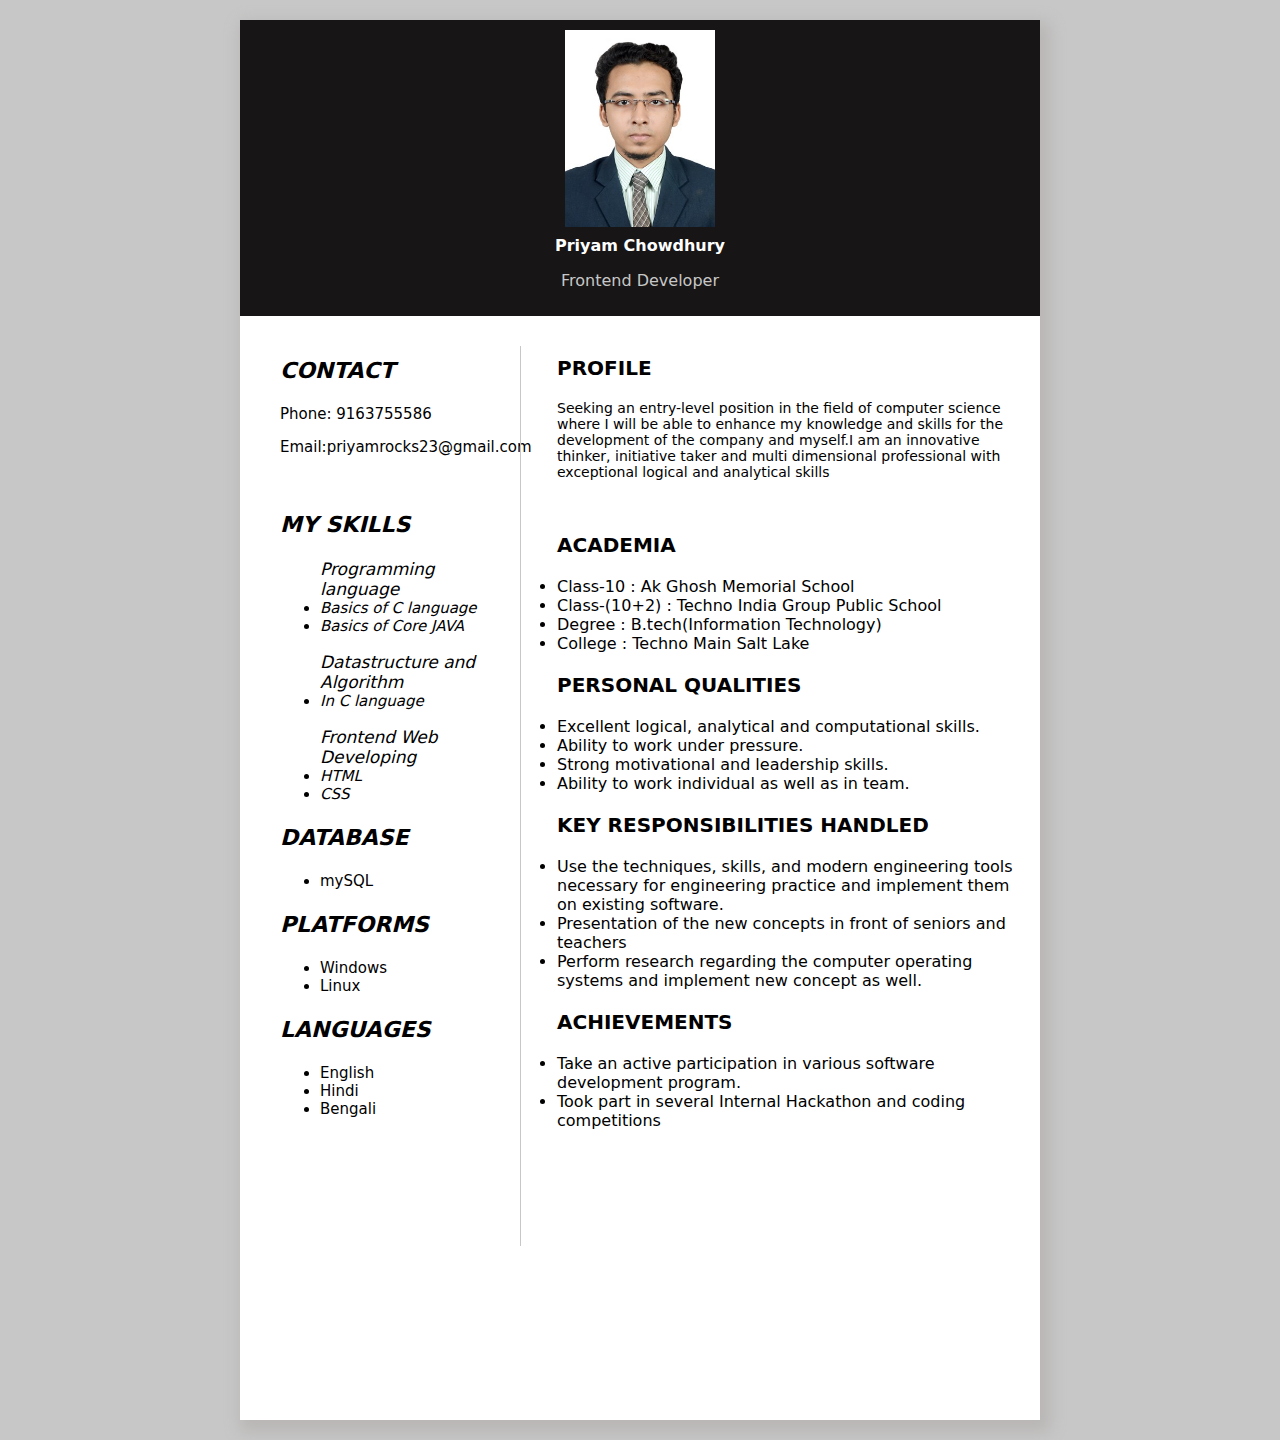
==== index.html @ 7ef2270b "Add files via upload" ====
<!DOCTYPE html>
<html lang="en">
<head>
    
    <title>Document</title>
    <link rel="stylesheet" href="style.css">
    
</head>
<body>
    <div class="main">
        <div class="top-section">
            <img src="priyam_new.jpg" class="profile">
            <p class="p1" >Priyam Chowdhury</p>
            <p class="p2" >Frontend Developer</p>

        </div>
        <div class="clearfix"></div>
        <div class="col-div-4">
            <div class="content-box" style="padding-left: 40px;" >
                <p class="head" style="color: black; font-size: 22px; font-style: oblique;">Contact</p>
                <p class="p3" style="color: black; font-size: 15px;">Phone: 9163755586</p>
                <p class="p3" style="color: black; font-size: 15px;">Email:priyamrocks23@gmail.com</p>
                <br/>
                <p class="head" style="font-style: italic;font-size: 22px; ">My Skills</p>
                <ul style="font-size: 17px; font-style: oblique; ">
                    Programming language 
                    
                    <li style="font-size: 15px">Basics of C language</li>
                    <li style="font-size: 15px">Basics of Core JAVA </li>
                    
                </ul>
                <ul style="font-size: 17px; font-style: oblique;">
                    Datastructure and Algorithm 
                    <li style="font-size: 15px">In C language</li>
                </ul>
                <ul style="font-size: 17px; font-style: oblique;">
                    Frontend Web Developing
                    <li style="font-size: 15px">HTML</li>
                    <li style="font-size: 15px">CSS</li>
                   
                </ul>
                <p class="head" style="font-style: italic;font-size: 22px; ">Database</p>
                <ul>
                    
                    <li style="font-size: 15px">mySQL</li>
                    </ul>
                    <p class="head" style="font-style: italic;font-size: 22px; ">Platforms</p>
                    <ul>
                        
                        <li style="font-size: 15px">Windows</li>
                        <li style="font-size: 15px">Linux</li>
                        </ul>
                <p class="head" style="font-style: italic;font-size: 22px; ">Languages</p>
                <ul>
                    
                    <li style="font-size: 15px">English</li>
                    <li style="font-size: 15px">Hindi</li>
                    <li style="font-size: 15px">Bengali</li>
                </ul>
                
            </div>
        </div>
        <div class="line"></div>
        <div class="col-div-8">
            <div class="content-box">
                <p class="head">PROFILE</p>
                <p class="p3" style="font-size:14px">Seeking an entry-level position in the field of computer science where I will be able to enhance my knowledge and skills for the development of the company and myself.I am an innovative thinker, initiative taker and multi dimensional professional with exceptional logical and analytical skills</p>
                <br/>
                <p class="head">Academia</p>
                <p>
                    <li>Class-10 : Ak Ghosh Memorial School</li>
                    <li>Class-(10+2) : Techno India Group Public School</li>
                    <li>Degree : B.tech(Information Technology)</li>
                    <li>College : Techno Main Salt Lake</li>
                    
                </p>
                <p class="head">Personal Qualities</p>
                <p>
                    <li>Excellent logical, analytical and computational skills.</li>
                    <li>Ability to work under pressure.</li>
                    <li>Strong motivational and leadership skills.</li>
                    <li>Ability to work individual as well as in team.</li>
                </p>
                <p class="head">Key Responsibilities handled</p>
                <p>
                    <li>Use the techniques, skills, and modern engineering tools necessary for engineering practice and implement them on existing software.</li>
                    <li>Presentation of the new concepts in front of seniors and teachers</li>
                    <li>Perform research regarding the computer operating systems and implement new concept as well.</li>
                    
                </p>
                <p class="head">Achievements</p>
                <li>Take an active participation in various software development program.</li>
                <li>Took part in several Internal Hackathon and coding competitions</li>
            </div>
        </div>
    </div>
</body>
</html>
---- style.css ----
body
{
    margin: 0px;
    padding: 0px;
    background-image: radial-gradient(#c7c7c7 25%,#c7c7c7 74%);
    font-family: system-ui;

}
.clearfix
{
    clear:both;
}
.main
{
    height: 1400px;
    width: 800px;
    background-color: white;
    box-shadow: 5px 7px 15px 5px #b9b6b5;
    margin: 20px auto;
}
.top-section
{
    background-color: rgb(23, 21, 21);
    text-align: center;
    padding: 10px;
}
.profile
{
width: 150px;
border: 100%;
}
.p1
{
    color: white;
    font-size: 40;
    font-weight: bold;
    margin: 0px;
    margin-top: 5px;
}

.p2
{
color: #c7c7c7;
font-size: 100;
font-weight: 100;
}
.p3
{
    color: black;
}
.col-div-4
{
    width: 35%;
    float: left;
}
.col-div-8
{
    width:62%;
    float: left;
}
.line
{
    border-left: 1px solid #c7c7c7;
    height: 900px;
    width: 2%;
    margin-top: 30px;
    float: left;

}
.content-box
{
    padding: 20px;
}
.head
{
    font-size: 20px;
    text-transform: uppercase;
    font-weight: 600;
}
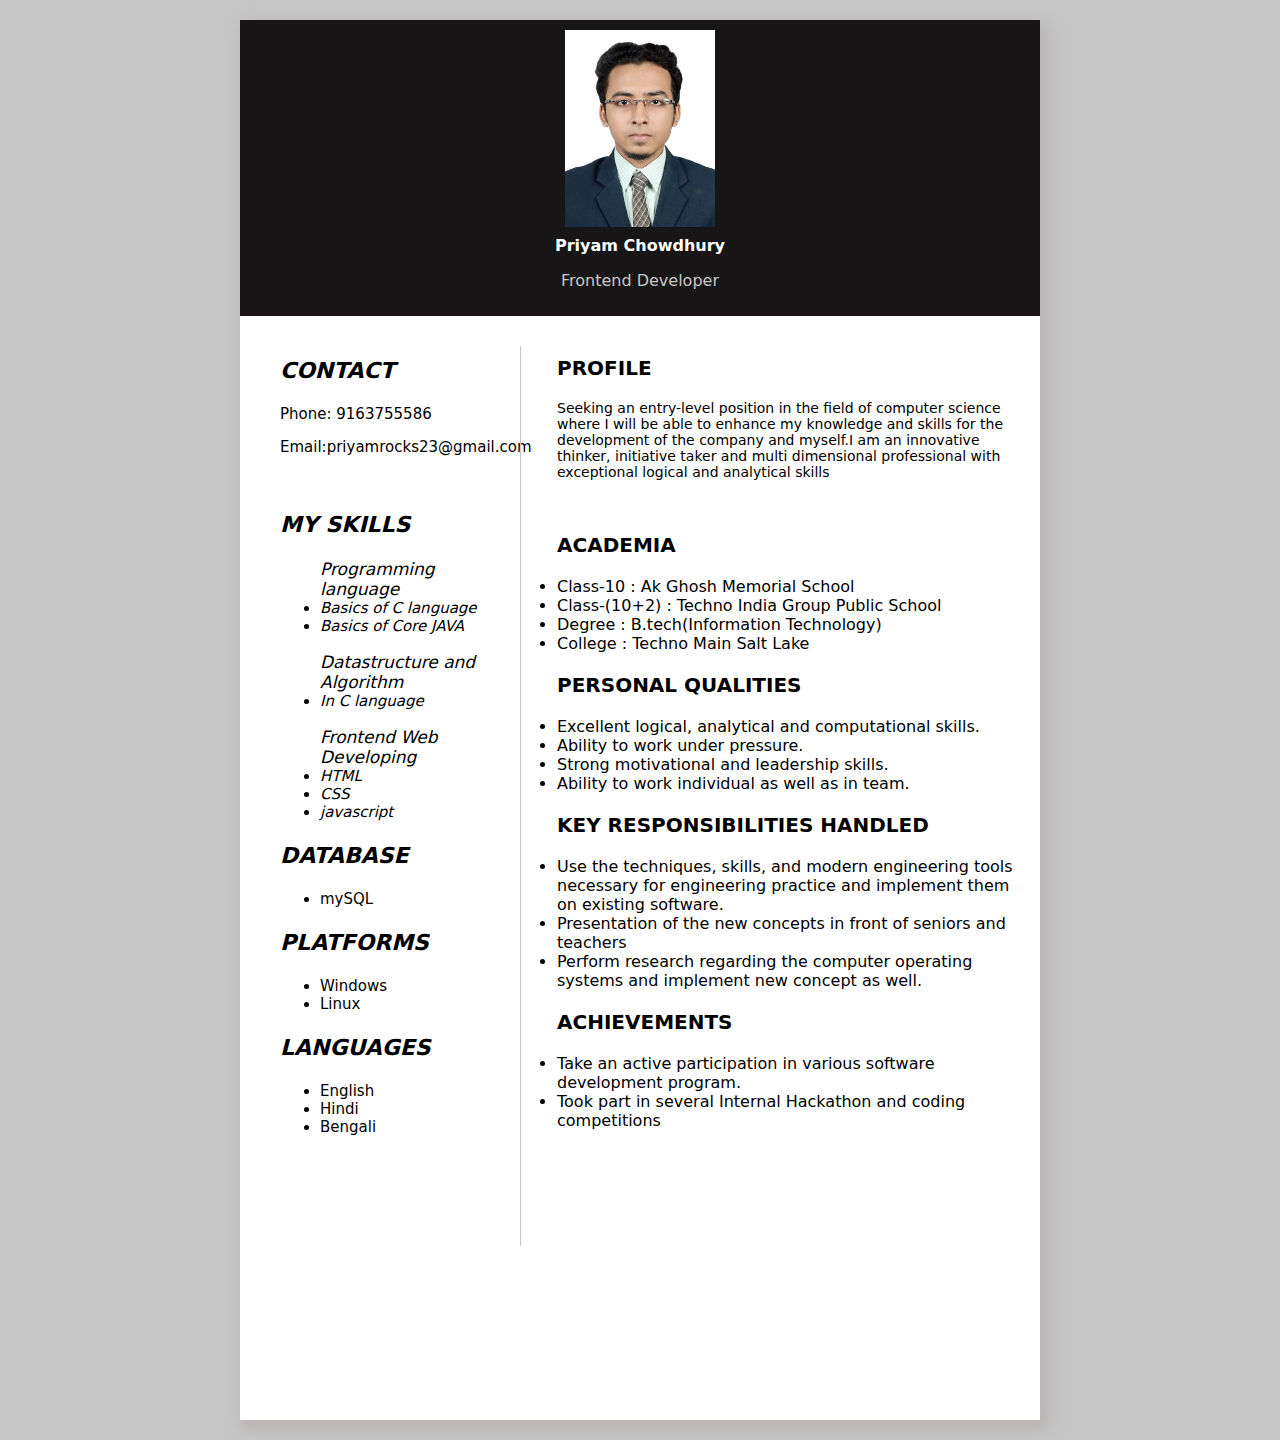
==== commit 7221960c: "Update index.html" ====
--- a/index.html
+++ b/index.html
@@ -37,6 +37,7 @@
                     Frontend Web Developing
                     <li style="font-size: 15px">HTML</li>
                     <li style="font-size: 15px">CSS</li>
+                    <li style="font-size: 15px">javascript</li>
                    
                 </ul>
                 <p class="head" style="font-style: italic;font-size: 22px; ">Database</p>
@@ -95,4 +96,4 @@
         </div>
     </div>
 </body>
-</html>+</html>
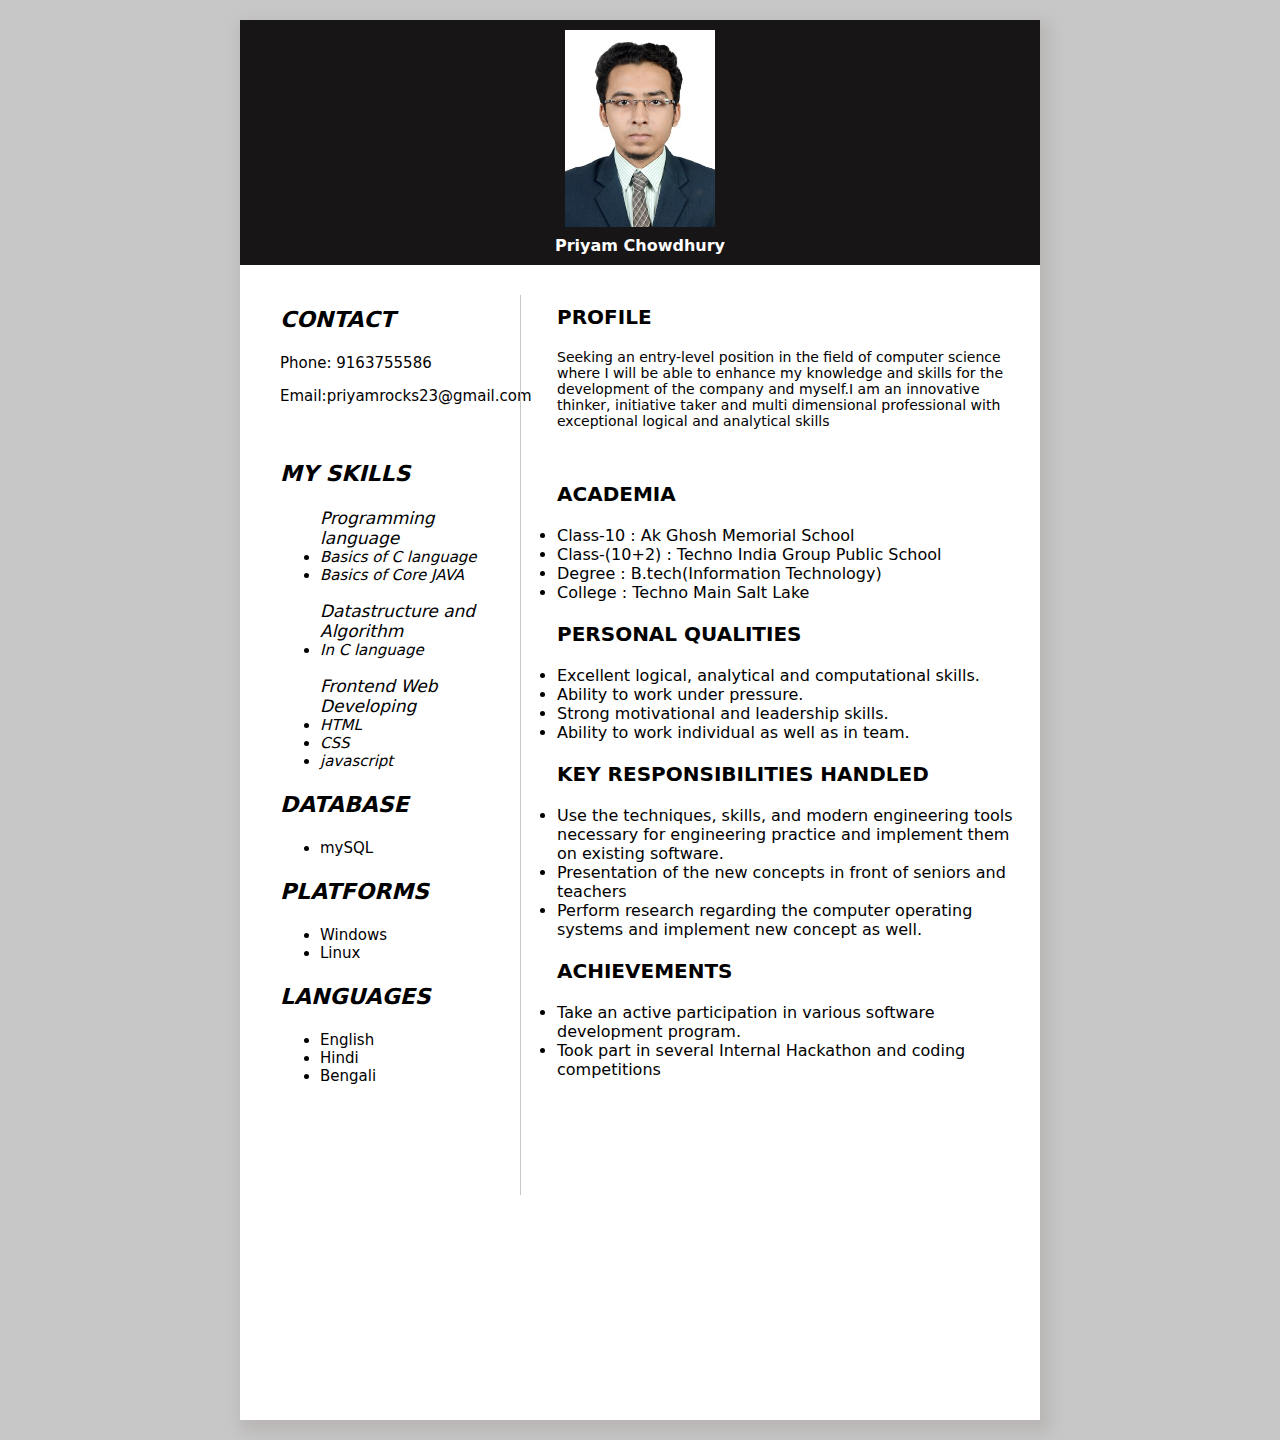
==== commit 00f34405: "Update index.html" ====
--- a/index.html
+++ b/index.html
@@ -11,7 +11,7 @@
         <div class="top-section">
             <img src="priyam_new.jpg" class="profile">
             <p class="p1" >Priyam Chowdhury</p>
-            <p class="p2" >Frontend Developer</p>
+            
 
         </div>
         <div class="clearfix"></div>
